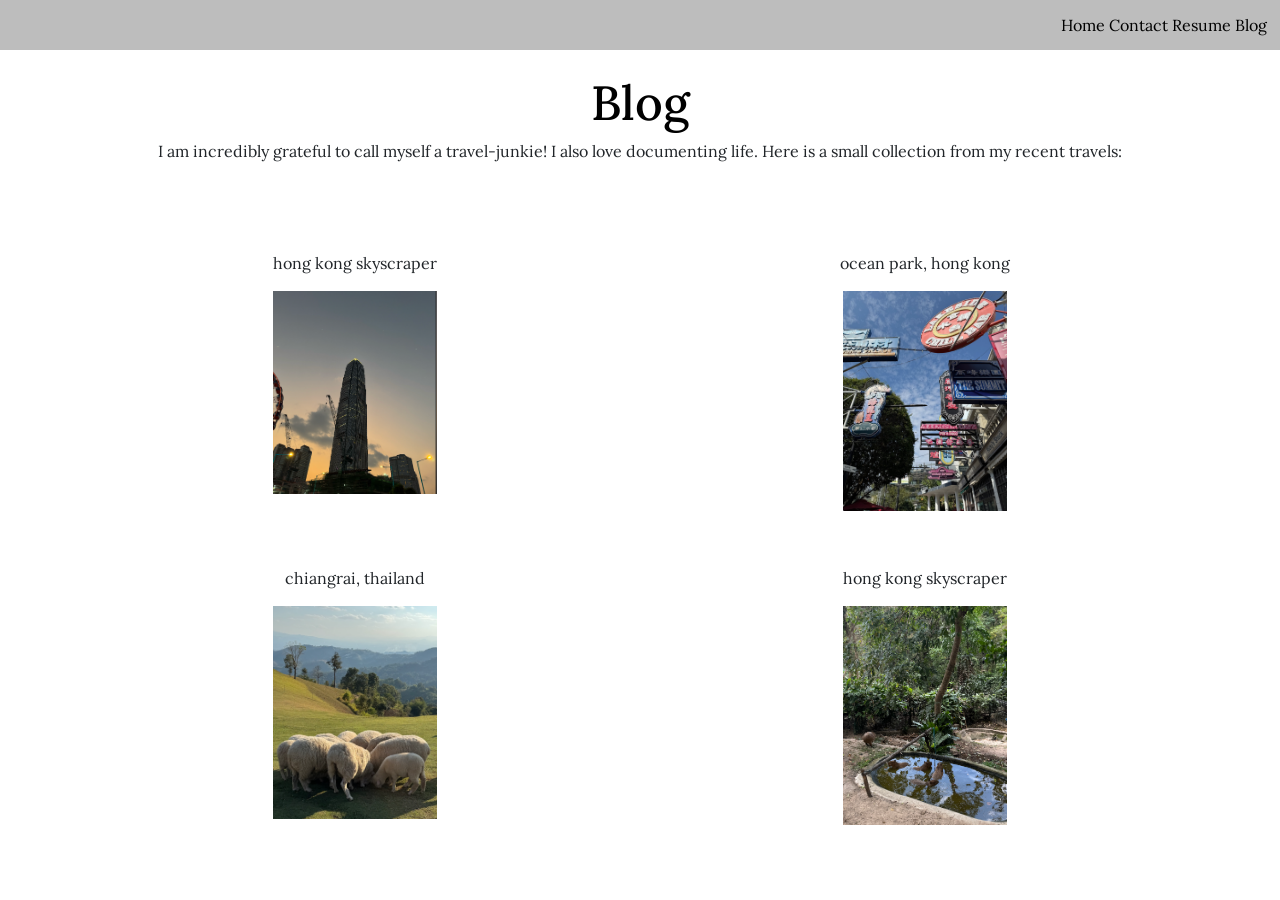
==== blog.html @ 30659b52 "Modified blog to contain images instead of videos." ====
<!doctype html>
<html lang="en">

<head>
  <meta charset="utf-8">
  <meta name="author" content="Your name here">
  <meta name="description" content="description of your page">
   <!-- you would link to an external stylesheet here! -->
   <!-- you would also link to Bootstrap here! -->
    <link
  rel="stylesheet"
  href="https://cdn.jsdelivr.net/npm/bootstrap@5.3.3/dist/css/bootstrap.min.css"
  integrity="sha384-QWTKZyjpPEjISv5WaRU9OFeRpok6YctnYmDr5pNlyT2bRjXh0JMhjY6hW+ALEwIH"
  crossorigin="anonymous">
  <meta name="viewport" content="width=device-width, initial-scale=1">

  <title>Blog</title>

  <!--  google font import -->
  <link rel="preconnect" href="https://fonts.googleapis.com">
  <link rel="preconnect" href="https://fonts.gstatic.com" crossorigin>
  <link href="https://fonts.googleapis.com/css2?family=DM+Sans:ital,opsz,wght@0,9..40,100..1000;1,9..40,100..1000&family=Lora:ital,wght@0,400..700;1,400..700&display=swap" rel="stylesheet">
  
   <!--  bootstrap css CDN (reference from slides) -->
 <link
  rel="stylesheet"
  href="https://cdn.jsdelivr.net/npm/bootstrap@5.3.3/dist/css/bootstrap.min.css"
  integrity="sha384-QWTKZyjpPEjISv5WaRU9OFeRpok6YctnYmDr5pNlyT2bRjXh0JMhjY6hW+ALEwIH"
  crossorigin="anonymous">



  <link rel="stylesheet" href="style.css">

</head>

<body>
  <nav>
  <a href="index.html">Home</a>
  <a href="contact.html">Contact</a>
  <a href="resume.html">Resume</a>
  <a href="blog.html">Blog</a>
  </nav>

  <main class="container">

  <br>
  <h1> Blog </h1>

  <p>
   I am incredibly grateful to call myself a travel-junkie! I also love documenting life.
   Here is a small collection from my recent travels:
  </p>
  <br>
  <br>
  <br>

  <div class="row">

    <div class="col-sm-12 col-md-6">
      <p>hong kong skyscraper</p>
      <img src="assets/hongkongbuilding.png" alt = "Photo of a tall building in Hong Kong">
      <br>
    </div>

  <div class="col-sm-12 col-md-6">
      <p>ocean park, hong kong</p>
      <img src = "assets/hongkongoldstreet.png" alt = "Photo with traditional Hong Kong signs.">
  </div>

  <div class="col-sm-12 col-md-6">
    <br>
    <br>
      <p>chiangrai, thailand</p>
      <img src = "assets/sheep.png" alt = "A group of sheep bundled together eating.">
      <br>
      </div>

      <div class="col-sm-12 col-md-6">
        <br>
        <br>
      <p>hong kong skyscraper</p>
      <img src="assets/capybaras.png" alt = "Photo of a tall building in Hong Kong">
    </div>

      </div>



  </main>

</body>

</html>
---- style.css ----
h1
{
    font-size : 300%;
    color : black;
    text-align: center;
}

body
{
    font-family: "Lora", sans-serif;
    background-color: #ffffff;
}

p

{
    font-size: 100%;
    text-align: center;
}

img
{
    width: 30%;
    height: auto;
    display:block;
    margin: 0 auto;
}

a
{
    font-size : 100%;
    color: black;
    text-decoration: none;
    text-align: center;
}

nav
{
    
  padding: 1% 1%; 
  background-color: rgb(189, 189, 189);
  text-align: right;
  margin: 0px;
}


li
{
    font-size: 100%;
}
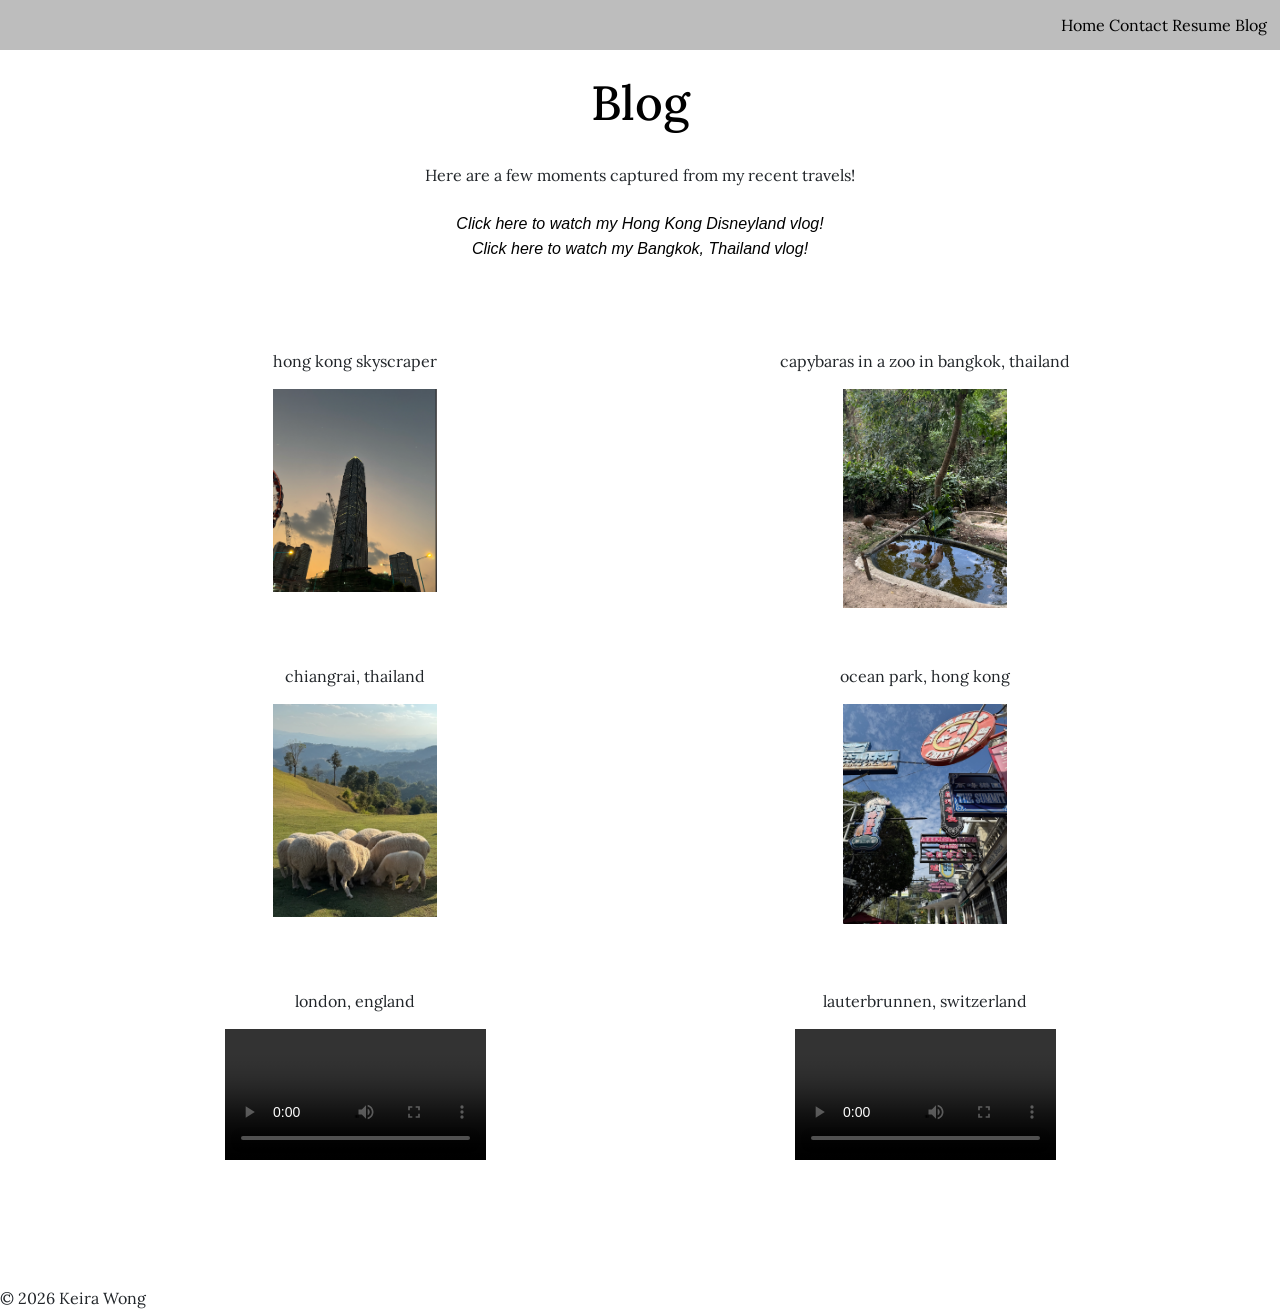
==== commit 6e0470aa: "Added new embedded videos." ====
--- a/blog.html
+++ b/blog.html
@@ -48,8 +48,14 @@
   <h1> Blog </h1>
 
   <p>
-   I am incredibly grateful to call myself a travel-junkie! I also love documenting life.
-   Here is a small collection from my recent travels:
+  <br>
+   Here are a few moments captured from my recent travels!
+   <br>
+   <br>
+
+   <a href="https://youtu.be/L2d46Ucx_Us"> <em> Click here to watch my Hong Kong Disneyland vlog! </em> </a>
+   <br>
+  <a href="https://youtu.be/WJ2km1JyuJs"> <em> Click here to watch my Bangkok, Thailand vlog!  </em></a>
   </p>
   <br>
   <br>
@@ -64,8 +70,8 @@
     </div>
 
   <div class="col-sm-12 col-md-6">
-      <p>ocean park, hong kong</p>
-      <img src = "assets/hongkongoldstreet.png" alt = "Photo with traditional Hong Kong signs.">
+      <p>capybaras in a zoo in bangkok, thailand</p>
+      <img src="assets/capybaras.png" alt = "Photo of a tall building in Hong Kong">
   </div>
 
   <div class="col-sm-12 col-md-6">
@@ -79,15 +85,49 @@
       <div class="col-sm-12 col-md-6">
         <br>
         <br>
-      <p>hong kong skyscraper</p>
-      <img src="assets/capybaras.png" alt = "Photo of a tall building in Hong Kong">
+      <p>ocean park, hong kong</p>
+      <img src = "assets/hongkongoldstreet.png" alt = "Photo with traditional Hong Kong signs.">
     </div>
+
+
+    <div class="col-sm-12 col-md-3 mx-auto">
+    <br>
+    <br>
+      <p>london, england</p>
+    <video controls class="w-100">
+      <source src="assets/bigben.mp4" type = "video/mp4">
+      <p> Unable to play video in your browser.</p>
+    </video>
+
+    </div>
+
+    <div class="col-sm-12 col-md-3 mx-auto">
+    <br>
+    <br>
+    <p>lauterbrunnen, switzerland</p>
+    <video controls class="w-100">
+      <source src="assets/trees.mp4" type = "video/mp4">
+      <p> Unable to play video in your browser.</p>
+    </video>
+
+    </div>
+
 
       </div>
 
 
 
   </main>
+  <br>
+  <br>
+  <br>
+  <br>
+  <br>
+
+
+  <footer>
+    © 2026 Keira Wong
+  </footer>
 
 </body>
 
